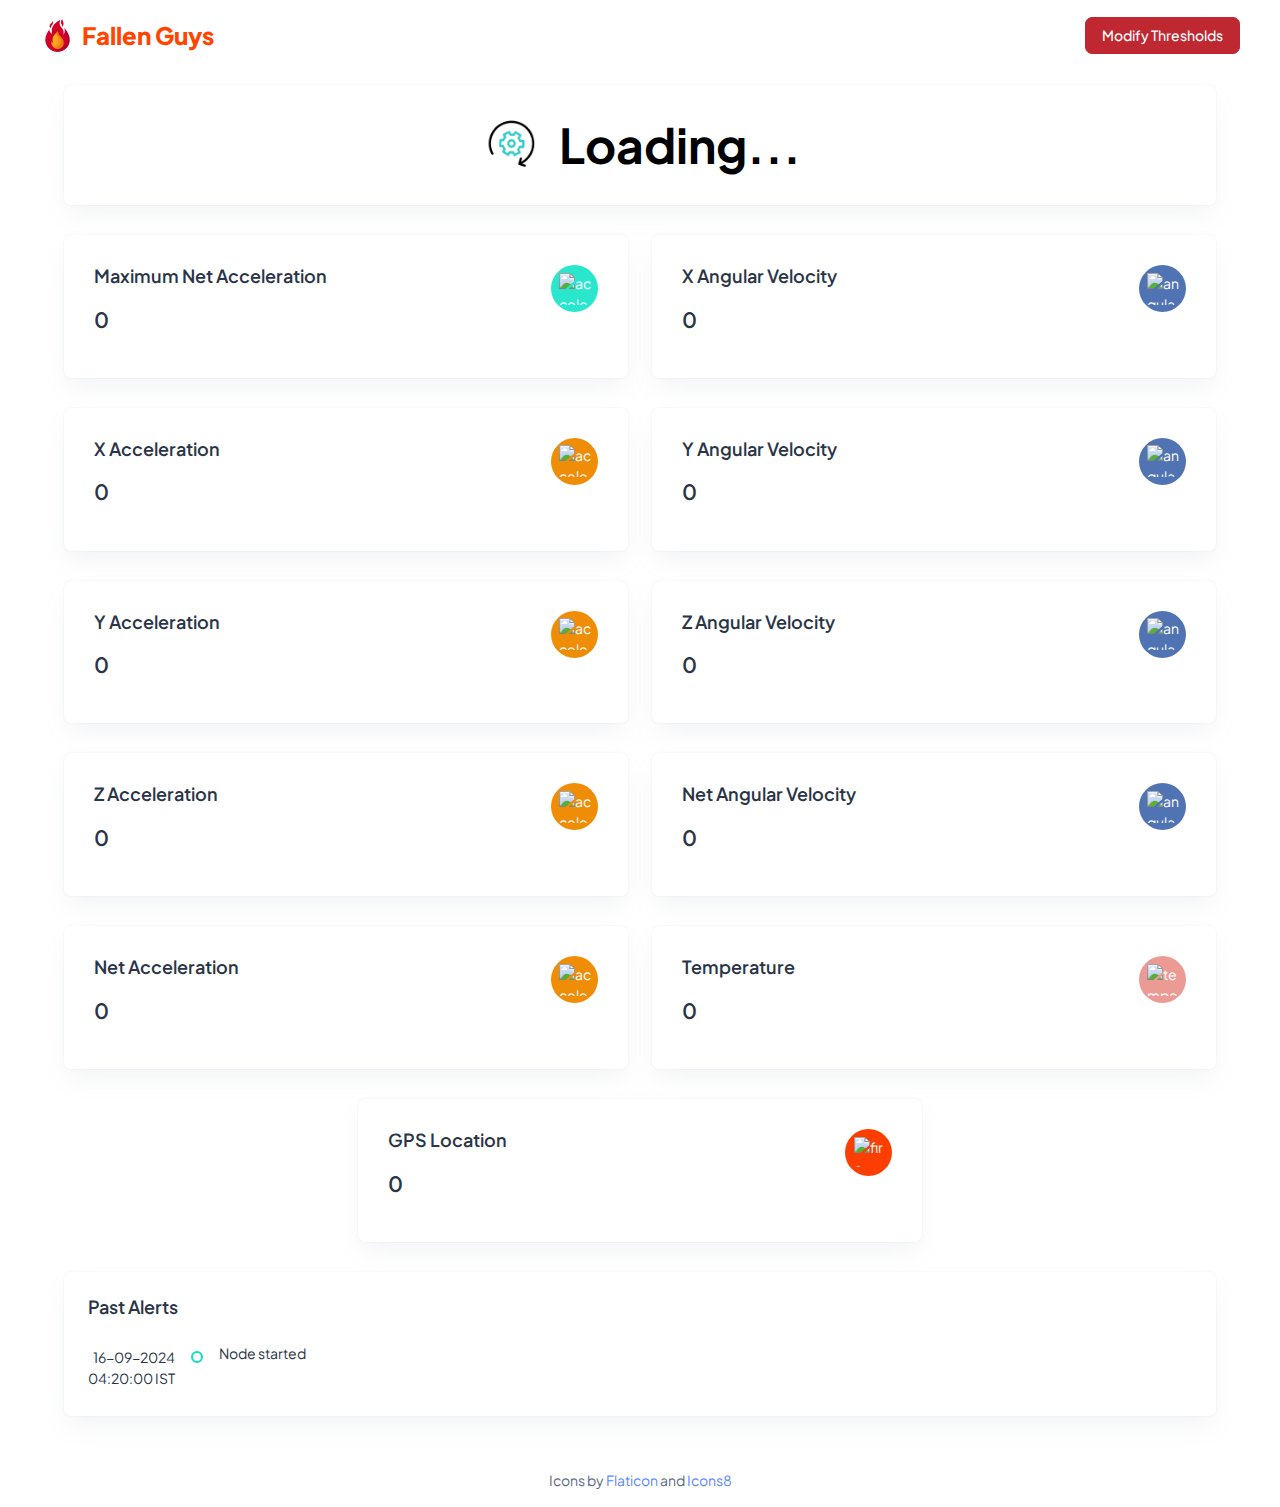
==== src/html/index.html @ bf4a4a9d "Week 2 Final" ====
<!DOCTYPE html>
<html lang="en">

<head>
  <meta charset="utf-8" />
  <meta name="viewport" content="width=device-width, initial-scale=1" />
  <title>Fallen Guys </title>
  <link rel="shortcut icon" type="image/png" href="../assets/images/logos/favicon.png" />
  <link rel="stylesheet" href="../assets/css/styles.min.css" />
  <link rel="stylesheet" href="../assets/css/our.css" />
</head>

<body>
  <div class="page-wrapper mini-sidebar" id="main-wrapper" data-layout="vertical" data-navbarbg="skin6"
    data-sidebartype="full mini-sidebar" data-sidebar-position="fixed" data-header-position="fixed">
    <!--  Main Content -->
    <div class="body-wrapper" style="margin-left: 0">
      <!--  Header -->
      <header class="app-header" , style="width: 100%">
        <div class="navie" , style="width: 100%; padding: 0">
          <nav class="navbar navbar-expand-lg navbar-light">
            <div class="navbar-collapse justify-content-end px-0" id="navbarNav">
              <ul class="navbar-nav flex-row ms-auto align-items-center justify-content-end">
                <img src="../assets/images/logos/favicon.png" alt="" width="35" height="35" class="rounded-circle" />
                <p class="logoName">Fallen Guys </p>
              </ul>
            </div>
          </nav>

          <nav class="navbar navbar-expand-lg navbar-light">
            <div class="navbar-collapse justify-content-end px-0" id="navbarNav">
              <ul class="navbar-nav flex-row ms-auto align-items-center justify-content-end">
                <a href="modify.html" class="btn btn-primary" style="
                      background-color: rgb(192, 40, 49);
                      border-color: rgb(192, 40, 49);
                    ">
                  Modify Thresholds
                </a>
              </ul>
            </div>
          </nav>
        </div>
      </header>

      <div class="container-fluid">
        <!--  Row 1 : Current Status -->
        <div class="row">
          <div class="col-lg-12 d-flex align-items-stretch">
            <div class="card w-100">
              <div class="card-body p-4" style="
                    display: flex;
                    justify-content: center;
                    align-items: right;
                  " id="fallAlert">
                <img src="../assets/images/loading.gif" alt="loading" id="alertLogo" width="69px" height="69px" />
                <p id="alertText">Loading...</p>
              </div>
            </div>
          </div>
        </div>

        <!-- Row 2 : Sensor Readings -->
        <div class="row">
          <div class="col-lg-6">
            <div class="row">
              <!-- Acceleration -->
              <div class="col-lg-12">
                <div class="card">
                  <div class="card-body">
                    <div class="row alig n-items-start">
                      <div class="col-8">
                        <h5 class="card-title mb-9 fw-semibold">
                          Maximum Net Acceleration
                        </h5>
                        <h4 class="fw-semibold mb-3" id="maxnetacc">
                          0
                        </h4>
                      </div>
                      <div class="col-4">
                        <div class="d-flex justify-content-end">
                          <div class="text-white rounded-circle p-6 d-flex align-items-center justify-content-center"
                            style="
                                width: 47px;
                                height: 47px;
                                border-radius: 50%;
                                background-color: #29e7cd;
                              ">
                            <img width="32" height="32"
                              src="https://img.icons8.com/external-outline-black-m-oki-orlando/32/external-acceleration-physics-basic-outline-outline-black-m-oki-orlando.png"
                              alt="acceleration icon" />
                          </div>
                        </div>
                      </div>
                    </div>
                  </div>
                  <div id="maxnetaccPlot"></div>
                </div>
              </div>
              <div class="col-lg-12">
                <div class="card">
                  <div class="card-body">
                    <div class="row alig n-items-start">
                      <div class="col-8">
                        <h5 class="card-title mb-9 fw-semibold">
                          X Acceleration
                        </h5>
                        <h4 class="fw-semibold mb-3" id="Xacc">
                          0
                        </h4>
                      </div>
                      <div class="col-4">
                        <div class="d-flex justify-content-end">
                          <div class="text-white rounded-circle p-6 d-flex align-items-center justify-content-center"
                            style="
                                width: 47px;
                                height: 47px;
                                border-radius: 50%;
                                background-color: #ef8d06;
                              ">
                            <img width="32" height="32"
                              src="https://img.icons8.com/external-outline-black-m-oki-orlando/32/external-acceleration-physics-basic-outline-outline-black-m-oki-orlando.png"
                              alt="acceleration icon" />
                          </div>
                        </div>
                      </div>
                    </div>
                  </div>
                  <div id="XaccPlot"></div>
                </div>
              </div>
              <div class="col-lg-12">
                <div class="card">
                  <div class="card-body">
                    <div class="row alig n-items-start">
                      <div class="col-8">
                        <h5 class="card-title mb-9 fw-semibold">
                          Y Acceleration
                        </h5>
                        <h4 class="fw-semibold mb-3" id="Yacc">
                          0
                        </h4>
                      </div>
                      <div class="col-4">
                        <div class="d-flex justify-content-end">
                          <div class="text-white rounded-circle p-6 d-flex align-items-center justify-content-center"
                            style="
                                width: 47px;
                                height: 47px;
                                border-radius: 50%;
                                background-color: #ef8d06;
                              ">
                            <img width="32" height="32"
                              src="https://img.icons8.com/external-outline-black-m-oki-orlando/32/external-acceleration-physics-basic-outline-outline-black-m-oki-orlando.png"
                              alt="acceleration icon" />
                          </div>
                        </div>
                      </div>
                    </div>
                  </div>
                  <div id="YaccPlot"></div>
                </div>
              </div>
              <div class="col-lg-12">
                <div class="card">
                  <div class="card-body">
                    <div class="row alig n-items-start">
                      <div class="col-8">
                        <h5 class="card-title mb-9 fw-semibold">
                          Z Acceleration
                        </h5>
                        <h4 class="fw-semibold mb-3" id="Zacc">
                          0
                        </h4>
                      </div>
                      <div class="col-4">
                        <div class="d-flex justify-content-end">
                          <div class="text-white rounded-circle p-6 d-flex align-items-center justify-content-center"
                            style="
                                width: 47px;
                                height: 47px;
                                border-radius: 50%;
                                background-color: #ef8d06;
                              ">
                            <img width="32" height="32"
                              src="https://img.icons8.com/external-outline-black-m-oki-orlando/32/external-acceleration-physics-basic-outline-outline-black-m-oki-orlando.png"
                              alt="acceleration icon" />
                          </div>
                        </div>
                      </div>
                    </div>
                  </div>
                  <div id="ZaccPlot"></div>
                </div>
              </div>
              <div class="col-lg-12">
                <div class="card">
                  <div class="card-body">
                    <div class="row alig n-items-start">
                      <div class="col-8">
                        <h5 class="card-title mb-9 fw-semibold">
                          Net Acceleration
                        </h5>
                        <h4 class="fw-semibold mb-3" id="Nacc">
                          0
                        </h4>
                      </div>
                      <div class="col-4">
                        <div class="d-flex justify-content-end">
                          <div class="text-white rounded-circle p-6 d-flex align-items-center justify-content-center"
                            style="
                                width: 47px;
                                height: 47px;
                                border-radius: 50%;
                                background-color: #ef8d06;
                              ">
                            <img width="32" height="32"
                              src="https://img.icons8.com/external-outline-black-m-oki-orlando/32/external-acceleration-physics-basic-outline-outline-black-m-oki-orlando.png"
                              alt="acceleration icon" />
                          </div>
                        </div>
                      </div>
                    </div>
                  </div>
                  <div id="NaccPlot"></div>
                </div>
              </div>
            </div>
          </div>

          <div class="col-lg-6">
            <div class="row">
              <!-- Gyroscope -->
              <div class="col-lg-12">
                <div class="card">
                  <div class="card-body">
                    <div class="row alig n-items-start">
                      <div class="col-8">
                        <h5 class="card-title mb-9 fw-semibold">
                          X Angular Velocity
                        </h5>
                        <h4 class="fw-semibold mb-3" id="XangVel">
                          0
                        </h4>
                      </div>
                      <div class="col-4">
                        <div class="d-flex justify-content-end">
                          <div class="text-white rounded-circle p-6 d-flex align-items-center justify-content-center"
                            style="
                                width: 47px;
                                height: 47px;
                                border-radius: 50%;
                                background-color: #5073b3;
                              ">
                            <img width="32" height="32" src="https://img.icons8.com/ios-filled/50/FFFFFF/gyroscope.png"
                              alt="angular velocity logo" />
                          </div>
                        </div>
                      </div>
                    </div>
                  </div>
                  <div id="XangVelPlot"></div>
                </div>
              </div>
              <div class="col-lg-12">
                <div class="card">
                  <div class="card-body">
                    <div class="row alig n-items-start">
                      <div class="col-8">
                        <h5 class="card-title mb-9 fw-semibold">
                          Y Angular Velocity
                        </h5>
                        <h4 class="fw-semibold mb-3" id="YangVel">
                          0
                        </h4>
                      </div>
                      <div class="col-4">
                        <div class="d-flex justify-content-end">
                          <div class="text-white rounded-circle p-6 d-flex align-items-center justify-content-center"
                            style="
                                width: 47px;
                                height: 47px;
                                border-radius: 50%;
                                background-color: #5073b3;
                              ">
                            <img width="32" height="32" src="https://img.icons8.com/ios-filled/50/FFFFFF/gyroscope.png"
                              alt="angular velocity logo" />
                          </div>
                        </div>
                      </div>
                    </div>
                  </div>
                  <div id="YangVelPlot"></div>
                </div>
              </div>
              <div class="col-lg-12">
                <div class="card">
                  <div class="card-body">
                    <div class="row alig n-items-start">
                      <div class="col-8">
                        <h5 class="card-title mb-9 fw-semibold">
                          Z Angular Velocity
                        </h5>
                        <h4 class="fw-semibold mb-3" id="ZangVel">
                          0
                        </h4>
                      </div>
                      <div class="col-4">
                        <div class="d-flex justify-content-end">
                          <div class="text-white rounded-circle p-6 d-flex align-items-center justify-content-center"
                            style="
                                width: 47px;
                                height: 47px;
                                border-radius: 50%;
                                background-color: #5073b3;
                              ">
                            <img width="32" height="32" src="https://img.icons8.com/ios-filled/50/FFFFFF/gyroscope.png"
                              alt="angular velocity logo" />
                          </div>
                        </div>
                      </div>
                    </div>
                  </div>
                  <div id="ZangVelPlot"></div>
                </div>
              </div>
              <div class="col-lg-12">
                <div class="card">
                  <div class="card-body">
                    <div class="row alig n-items-start">
                      <div class="col-8">
                        <h5 class="card-title mb-9 fw-semibold">
                          Net Angular Velocity
                        </h5>
                        <h4 class="fw-semibold mb-3" id="NangVel">
                          0
                        </h4>
                      </div>
                      <div class="col-4">
                        <div class="d-flex justify-content-end">
                          <div class="text-white rounded-circle p-6 d-flex align-items-center justify-content-center"
                            style="
                                width: 47px;
                                height: 47px;
                                border-radius: 50%;
                                background-color: #5073b3;
                              ">
                            <img width="32" height="32" src="https://img.icons8.com/ios-filled/50/FFFFFF/gyroscope.png"
                              alt="angular velocity logo" />
                          </div>
                        </div>
                      </div>
                    </div>
                  </div>
                  <div id="NangVelPlot"></div>
                </div>
              </div>
              <!-- Temperature -->
              <div class="col-lg-12">
                <div class="card">
                  <div class="card-body">
                    <div class="row alig n-items-start">
                      <div class="col-8">
                        <h5 class="card-title mb-9 fw-semibold">
                          Temperature
                        </h5>
                        <h4 class="fw-semibold mb-3" id="temp">
                          0
                        </h4>
                      </div>
                      <div class="col-4">
                        <div class="d-flex justify-content-end">
                          <div class="text-white rounded-circle p-6 d-flex align-items-center justify-content-center"
                            style="
                                width: 47px;
                                height: 47px;
                                border-radius: 50%;
                                background-color: #eb9b94;
                              ">
                            <img width="32" height="32"
                              src="https://img.icons8.com/pastel-glyph/64/FFFFFF/thermometer--v5.png"
                              alt="temperature icon" />
                          </div>
                        </div>
                      </div>
                    </div>
                  </div>
                  <div id="tempPlot"></div>
                </div>
              </div>
            </div>
          </div>

          <div class="col-lg-3"></div>
          <div class="col-lg-6">
            <div class="row">
              <!-- GPS -->
              <div class="col-lg-12">
                <div class="card">
                  <div class="card-body">
                    <div class="row alig n-items-start">
                      <div class="col-8">
                        <h5 class="card-title mb-9 fw-semibold"> GPS Location </h5>
                        <h4 class="fw-semibold mb-3" id="gps">
                          0
                        </h4>
                      </div>
                      <div class="col-4">
                        <div class="d-flex justify-content-end">
                          <div class="text-white rounded-circle p-6 d-flex align-items-center justify-content-center"
                            style="
                                width: 47px;
                                height: 47px;
                                border-radius: 50%;
                                background-color: #fc3e00;
                              ">
                            <img width="30" height="30" src="https://img.icons8.com/ios-filled/50/FFFFFF/marker.png"
                              alt="fire-element--v1" />
                          </div>
                        </div>
                      </div>
                    </div>
                  </div>
                  <div id="gps"></div>
                </div>
              </div>
            </div>
          </div>
        </div>

        <!-- Row 3 : Past Alerts -->
        <div class="row">
          <div class="col-lg-12 d-flex align-items-stretch">
            <div class="card w-100">
              <div class="card-body p-4">
                <div class="mb-4">
                  <h5 class="card-title fw-semibold">Past Alerts</h5>
                </div>
                <ul class="timeline-widget mb-0 position-relative mb-n5" id="alertList">
                  <li class="timeline-item d-flex position-relative overflow-hidden" id="lastAlert">
                    <div class="timeline-time text-dark flex-shrink-0 text-end" id="startup">
                      <div>16-09-2024</div>
                      <div style="padding-bottom: 5vh">04:20:00 IST</div>
                    </div>
                    <div class="timeline-badge-wrap d-flex flex-column align-items-center">
                      <span class="timeline-badge border-2 border border-success flex-shrink-0 my-8"></span>
                    </div>
                    <div class="timeline-desc fs-3 text-dark mt-n1">
                      Node started
                    </div>
                  </li>
                </ul>
              </div>
            </div>
          </div>
        </div>
      </div>
    </div>
  </div>
  <!-- a centered footer text citing sources for images -->
  <footer class="footer">
    <div class="container">
      <div class="text-center">
        <p>
          Icons by
          <a href="https://www.flaticon.com/" title="Flaticon" target="_blank">Flaticon</a>
          and
          <a href="https://icons8.com/" title="Icons8" target="_blank">Icons8</a>
        </p>
      </div>
    </div>
  </footer>
  <script src="../assets/libs/jquery/dist/jquery.min.js"></script>
  <script src="../assets/libs/bootstrap/dist/js/bootstrap.bundle.min.js"></script>
  <script src="../assets/js/app.min.js"></script>
  <script src="../assets/libs/apexcharts/dist/apexcharts.min.js"></script>
  <script src="../assets/libs/simplebar/dist/simplebar.js"></script>
  <script src="../assets/js/dashboard.js"></script>
</body>

</html>
---- src/assets/css/our.css ----
.navie {
    display: flex;
    justify-content: space-between;
    align-items: center;


    --bs-gutter-x: 24px;
    --bs-gutter-y: 0;
    width: 100%;
    padding-right: calc(var(--bs-gutter-x) * 0.5);
    padding-left: calc(var(--bs-gutter-x) * 0.5);
    margin-right: auto;
    margin-left: auto;


    max-width: 1200px;
    margin: 0 auto;
    padding: 0 30px;
}

.logoName {
    height: 100%;
    width: 150px;
    margin: 0;
    margin-left: 7px;

    font-size: 1.5rem;
    font-weight: 900;
    color: orangered;
}

#alertText {
    color: black;
    
    margin: 0;
    margin-left: 11px;

    font-size: calc(min(3rem, 11vw));
    font-weight: 690;
}
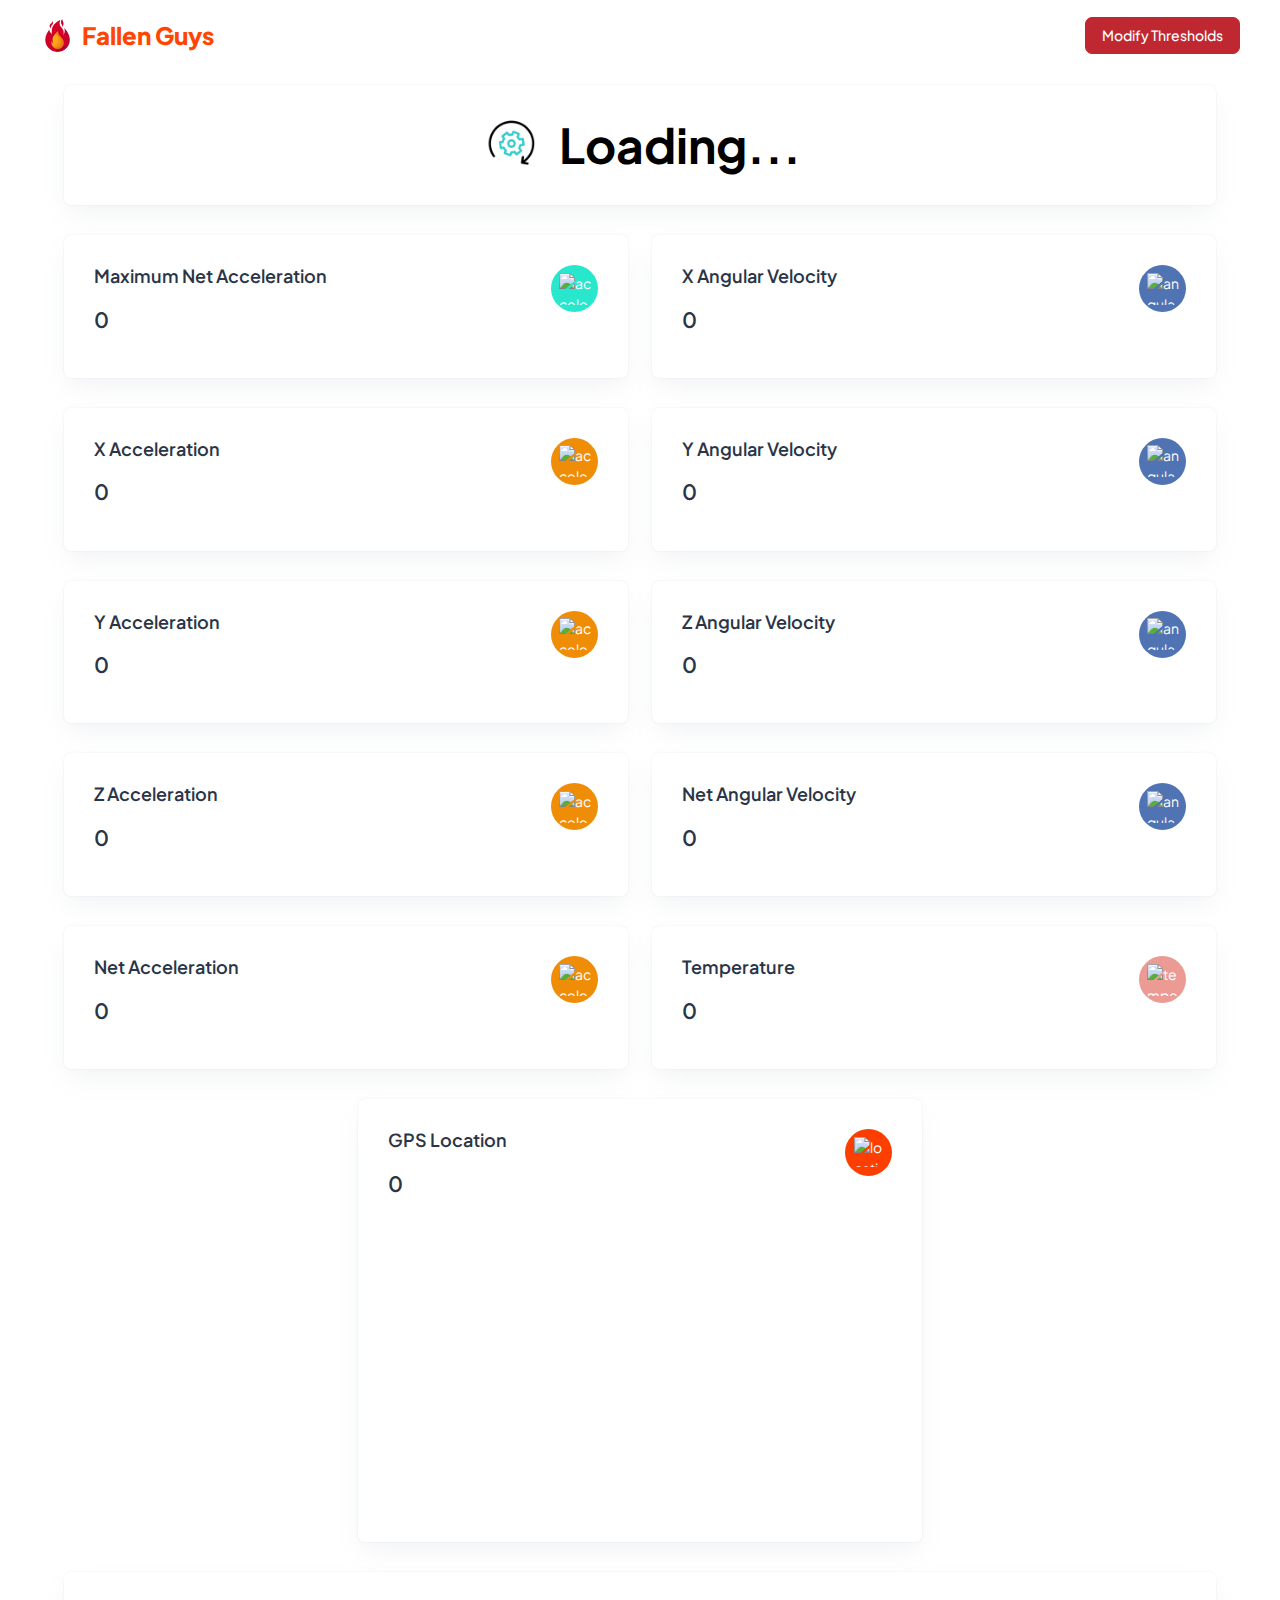
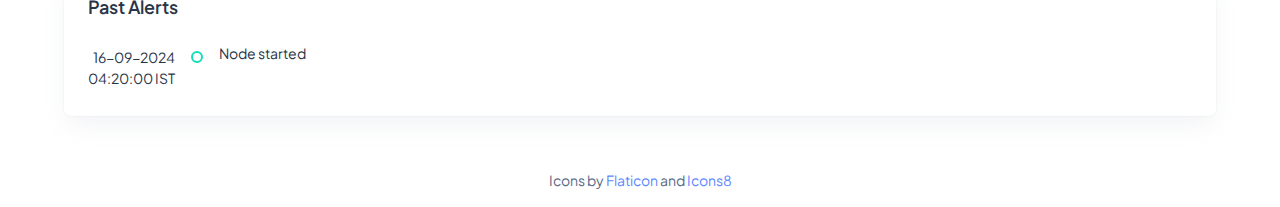
==== commit 4d5a6b3f: "Implement GPS Map" ====
--- a/src/html/index.html
+++ b/src/html/index.html
@@ -8,6 +8,14 @@
   <link rel="shortcut icon" type="image/png" href="../assets/images/logos/favicon.png" />
   <link rel="stylesheet" href="../assets/css/styles.min.css" />
   <link rel="stylesheet" href="../assets/css/our.css" />
+  <link rel="stylesheet" href="https://unpkg.com/leaflet@1.7.1/dist/leaflet.css" />
+  <script src="https://unpkg.com/leaflet@1.7.1/dist/leaflet.js"></script>
+  <style>
+    #map {
+      height: 300px;
+      width: 100%;
+    }
+  </style>
 </head>
 
 <body>
@@ -397,30 +405,23 @@
               <div class="col-lg-12">
                 <div class="card">
                   <div class="card-body">
-                    <div class="row alig n-items-start">
-                      <div class="col-8">
-                        <h5 class="card-title mb-9 fw-semibold"> GPS Location </h5>
-                        <h4 class="fw-semibold mb-3" id="gps">
-                          0
-                        </h4>
-                      </div>
-                      <div class="col-4">
-                        <div class="d-flex justify-content-end">
-                          <div class="text-white rounded-circle p-6 d-flex align-items-center justify-content-center"
-                            style="
-                                width: 47px;
-                                height: 47px;
-                                border-radius: 50%;
-                                background-color: #fc3e00;
-                              ">
+                    <div class="row align-items-start">
+                      <div class="col-8">
+                        <h5 class="card-title mb-9 fw-semibold">GPS Location</h5>
+                        <h4 class="fw-semibold mb-3" id="gps">0</h4>
+                      </div>
+                      <div class="col-4">
+                        <div class="d-flex justify-content-end">
+                          <div class="text-white rounded-circle p-6 d-flex align-items-center justify-content-center"
+                            style="width: 47px; height: 47px; border-radius: 50%; background-color: #fc3e00;">
                             <img width="30" height="30" src="https://img.icons8.com/ios-filled/50/FFFFFF/marker.png"
-                              alt="fire-element--v1" />
-                          </div>
-                        </div>
-                      </div>
-                    </div>
-                  </div>
-                  <div id="gps"></div>
+                              alt="location-marker" />
+                          </div>
+                        </div>
+                      </div>
+                    </div>
+                  </div>
+                  <div id="map"></div>
                 </div>
               </div>
             </div>
@@ -469,10 +470,10 @@
       </div>
     </div>
   </footer>
-  <script src="../assets/libs/jquery/dist/jquery.min.js"></script>
-  <script src="../assets/libs/bootstrap/dist/js/bootstrap.bundle.min.js"></script>
+  <script src="../assets/libs/jquery/dist/jquery.min.js"></script> <!-- jQuery -->
+  <script src="../assets/libs/bootstrap/dist/js/bootstrap.bundle.min.js"></script> <!-- Bootstrap -->
   <script src="../assets/js/app.min.js"></script>
-  <script src="../assets/libs/apexcharts/dist/apexcharts.min.js"></script>
+  <script src="../assets/libs/apexcharts/dist/apexcharts.min.js"></script> <!-- Apex Charts -->
   <script src="../assets/libs/simplebar/dist/simplebar.js"></script>
   <script src="../assets/js/dashboard.js"></script>
 </body>
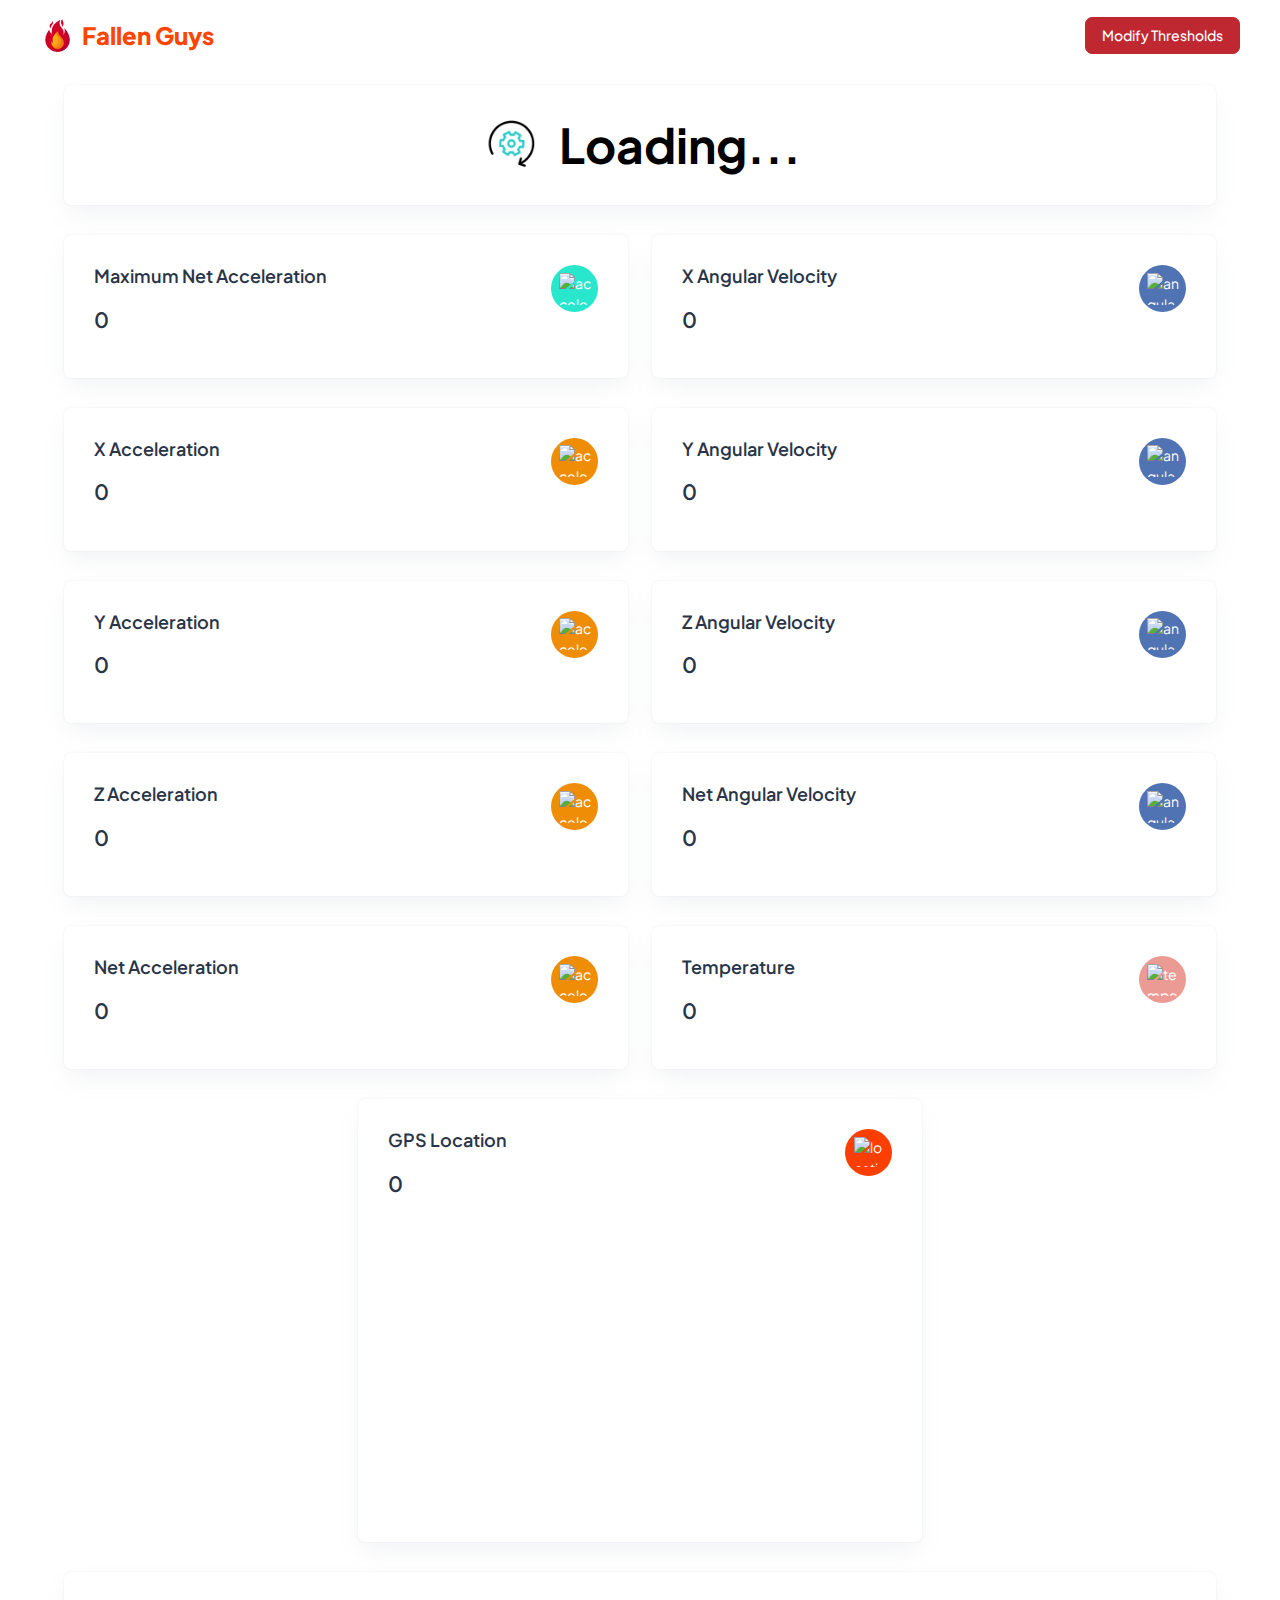
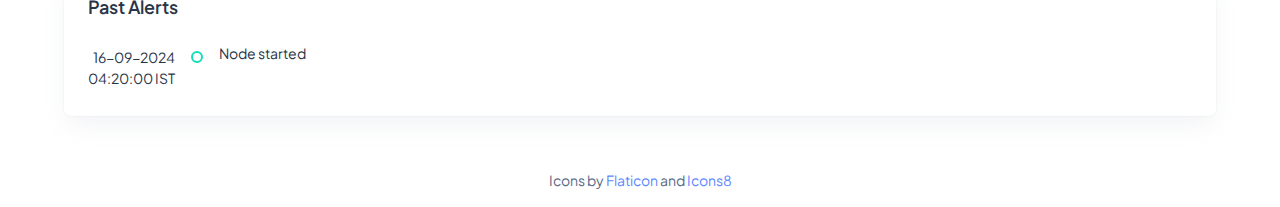
==== commit 4bb17fb3: "Custom Threshold UI" ====
--- a/src/html/index.html
+++ b/src/html/index.html
@@ -4,7 +4,7 @@
 <head>
   <meta charset="utf-8" />
   <meta name="viewport" content="width=device-width, initial-scale=1" />
-  <title>Fallen Guys </title>
+  <title>Fallen Guys</title>
   <link rel="shortcut icon" type="image/png" href="../assets/images/logos/favicon.png" />
   <link rel="stylesheet" href="../assets/css/styles.min.css" />
   <link rel="stylesheet" href="../assets/css/our.css" />
--- a/src/assets/css/our.css
+++ b/src/assets/css/our.css
@@ -37,4 +37,8 @@
 
     font-size: calc(min(3rem, 11vw));
     font-weight: 690;
+}
+
+.params {
+    padding-bottom: 17px;
 }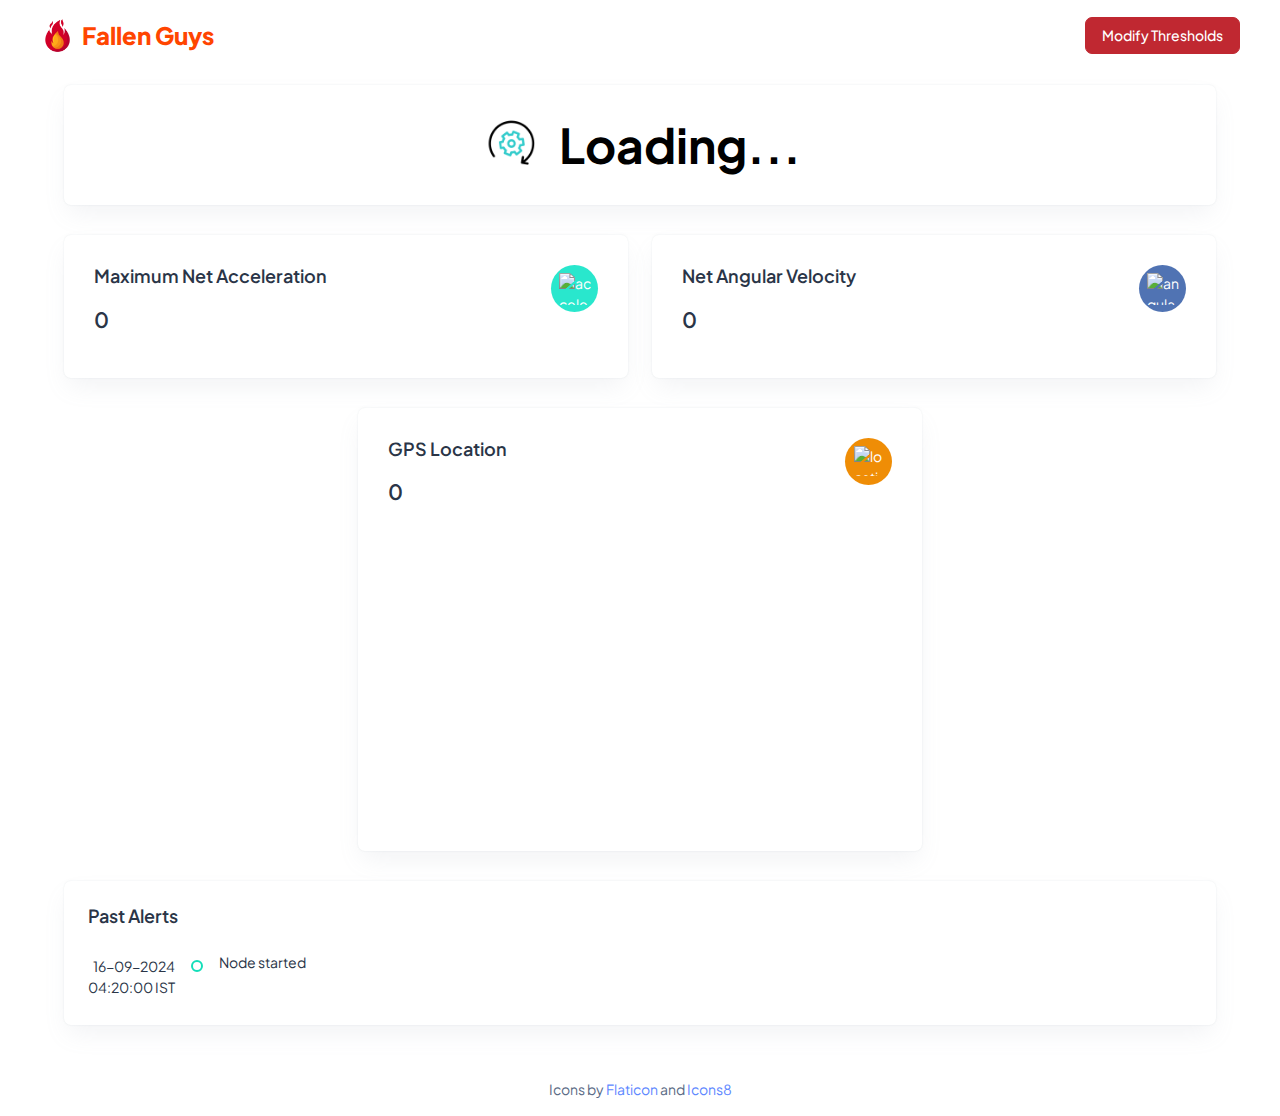
==== commit 761a9e99: "Clear Dashboard Layout" ====
--- a/src/html/index.html
+++ b/src/html/index.html
@@ -104,134 +104,6 @@
                   <div id="maxnetaccPlot"></div>
                 </div>
               </div>
-              <div class="col-lg-12">
-                <div class="card">
-                  <div class="card-body">
-                    <div class="row alig n-items-start">
-                      <div class="col-8">
-                        <h5 class="card-title mb-9 fw-semibold">
-                          X Acceleration
-                        </h5>
-                        <h4 class="fw-semibold mb-3" id="Xacc">
-                          0
-                        </h4>
-                      </div>
-                      <div class="col-4">
-                        <div class="d-flex justify-content-end">
-                          <div class="text-white rounded-circle p-6 d-flex align-items-center justify-content-center"
-                            style="
-                                width: 47px;
-                                height: 47px;
-                                border-radius: 50%;
-                                background-color: #ef8d06;
-                              ">
-                            <img width="32" height="32"
-                              src="https://img.icons8.com/external-outline-black-m-oki-orlando/32/external-acceleration-physics-basic-outline-outline-black-m-oki-orlando.png"
-                              alt="acceleration icon" />
-                          </div>
-                        </div>
-                      </div>
-                    </div>
-                  </div>
-                  <div id="XaccPlot"></div>
-                </div>
-              </div>
-              <div class="col-lg-12">
-                <div class="card">
-                  <div class="card-body">
-                    <div class="row alig n-items-start">
-                      <div class="col-8">
-                        <h5 class="card-title mb-9 fw-semibold">
-                          Y Acceleration
-                        </h5>
-                        <h4 class="fw-semibold mb-3" id="Yacc">
-                          0
-                        </h4>
-                      </div>
-                      <div class="col-4">
-                        <div class="d-flex justify-content-end">
-                          <div class="text-white rounded-circle p-6 d-flex align-items-center justify-content-center"
-                            style="
-                                width: 47px;
-                                height: 47px;
-                                border-radius: 50%;
-                                background-color: #ef8d06;
-                              ">
-                            <img width="32" height="32"
-                              src="https://img.icons8.com/external-outline-black-m-oki-orlando/32/external-acceleration-physics-basic-outline-outline-black-m-oki-orlando.png"
-                              alt="acceleration icon" />
-                          </div>
-                        </div>
-                      </div>
-                    </div>
-                  </div>
-                  <div id="YaccPlot"></div>
-                </div>
-              </div>
-              <div class="col-lg-12">
-                <div class="card">
-                  <div class="card-body">
-                    <div class="row alig n-items-start">
-                      <div class="col-8">
-                        <h5 class="card-title mb-9 fw-semibold">
-                          Z Acceleration
-                        </h5>
-                        <h4 class="fw-semibold mb-3" id="Zacc">
-                          0
-                        </h4>
-                      </div>
-                      <div class="col-4">
-                        <div class="d-flex justify-content-end">
-                          <div class="text-white rounded-circle p-6 d-flex align-items-center justify-content-center"
-                            style="
-                                width: 47px;
-                                height: 47px;
-                                border-radius: 50%;
-                                background-color: #ef8d06;
-                              ">
-                            <img width="32" height="32"
-                              src="https://img.icons8.com/external-outline-black-m-oki-orlando/32/external-acceleration-physics-basic-outline-outline-black-m-oki-orlando.png"
-                              alt="acceleration icon" />
-                          </div>
-                        </div>
-                      </div>
-                    </div>
-                  </div>
-                  <div id="ZaccPlot"></div>
-                </div>
-              </div>
-              <div class="col-lg-12">
-                <div class="card">
-                  <div class="card-body">
-                    <div class="row alig n-items-start">
-                      <div class="col-8">
-                        <h5 class="card-title mb-9 fw-semibold">
-                          Net Acceleration
-                        </h5>
-                        <h4 class="fw-semibold mb-3" id="Nacc">
-                          0
-                        </h4>
-                      </div>
-                      <div class="col-4">
-                        <div class="d-flex justify-content-end">
-                          <div class="text-white rounded-circle p-6 d-flex align-items-center justify-content-center"
-                            style="
-                                width: 47px;
-                                height: 47px;
-                                border-radius: 50%;
-                                background-color: #ef8d06;
-                              ">
-                            <img width="32" height="32"
-                              src="https://img.icons8.com/external-outline-black-m-oki-orlando/32/external-acceleration-physics-basic-outline-outline-black-m-oki-orlando.png"
-                              alt="acceleration icon" />
-                          </div>
-                        </div>
-                      </div>
-                    </div>
-                  </div>
-                  <div id="NaccPlot"></div>
-                </div>
-              </div>
             </div>
           </div>
 
@@ -244,9 +116,9 @@
                     <div class="row alig n-items-start">
                       <div class="col-8">
                         <h5 class="card-title mb-9 fw-semibold">
-                          X Angular Velocity
+                          Net Angular Velocity
                         </h5>
-                        <h4 class="fw-semibold mb-3" id="XangVel">
+                        <h4 class="fw-semibold mb-3" id="NangVel">
                           0
                         </h4>
                       </div>
@@ -266,133 +138,7 @@
                       </div>
                     </div>
                   </div>
-                  <div id="XangVelPlot"></div>
-                </div>
-              </div>
-              <div class="col-lg-12">
-                <div class="card">
-                  <div class="card-body">
-                    <div class="row alig n-items-start">
-                      <div class="col-8">
-                        <h5 class="card-title mb-9 fw-semibold">
-                          Y Angular Velocity
-                        </h5>
-                        <h4 class="fw-semibold mb-3" id="YangVel">
-                          0
-                        </h4>
-                      </div>
-                      <div class="col-4">
-                        <div class="d-flex justify-content-end">
-                          <div class="text-white rounded-circle p-6 d-flex align-items-center justify-content-center"
-                            style="
-                                width: 47px;
-                                height: 47px;
-                                border-radius: 50%;
-                                background-color: #5073b3;
-                              ">
-                            <img width="32" height="32" src="https://img.icons8.com/ios-filled/50/FFFFFF/gyroscope.png"
-                              alt="angular velocity logo" />
-                          </div>
-                        </div>
-                      </div>
-                    </div>
-                  </div>
-                  <div id="YangVelPlot"></div>
-                </div>
-              </div>
-              <div class="col-lg-12">
-                <div class="card">
-                  <div class="card-body">
-                    <div class="row alig n-items-start">
-                      <div class="col-8">
-                        <h5 class="card-title mb-9 fw-semibold">
-                          Z Angular Velocity
-                        </h5>
-                        <h4 class="fw-semibold mb-3" id="ZangVel">
-                          0
-                        </h4>
-                      </div>
-                      <div class="col-4">
-                        <div class="d-flex justify-content-end">
-                          <div class="text-white rounded-circle p-6 d-flex align-items-center justify-content-center"
-                            style="
-                                width: 47px;
-                                height: 47px;
-                                border-radius: 50%;
-                                background-color: #5073b3;
-                              ">
-                            <img width="32" height="32" src="https://img.icons8.com/ios-filled/50/FFFFFF/gyroscope.png"
-                              alt="angular velocity logo" />
-                          </div>
-                        </div>
-                      </div>
-                    </div>
-                  </div>
-                  <div id="ZangVelPlot"></div>
-                </div>
-              </div>
-              <div class="col-lg-12">
-                <div class="card">
-                  <div class="card-body">
-                    <div class="row alig n-items-start">
-                      <div class="col-8">
-                        <h5 class="card-title mb-9 fw-semibold">
-                          Net Angular Velocity
-                        </h5>
-                        <h4 class="fw-semibold mb-3" id="NangVel">
-                          0
-                        </h4>
-                      </div>
-                      <div class="col-4">
-                        <div class="d-flex justify-content-end">
-                          <div class="text-white rounded-circle p-6 d-flex align-items-center justify-content-center"
-                            style="
-                                width: 47px;
-                                height: 47px;
-                                border-radius: 50%;
-                                background-color: #5073b3;
-                              ">
-                            <img width="32" height="32" src="https://img.icons8.com/ios-filled/50/FFFFFF/gyroscope.png"
-                              alt="angular velocity logo" />
-                          </div>
-                        </div>
-                      </div>
-                    </div>
-                  </div>
                   <div id="NangVelPlot"></div>
-                </div>
-              </div>
-              <!-- Temperature -->
-              <div class="col-lg-12">
-                <div class="card">
-                  <div class="card-body">
-                    <div class="row alig n-items-start">
-                      <div class="col-8">
-                        <h5 class="card-title mb-9 fw-semibold">
-                          Temperature
-                        </h5>
-                        <h4 class="fw-semibold mb-3" id="temp">
-                          0
-                        </h4>
-                      </div>
-                      <div class="col-4">
-                        <div class="d-flex justify-content-end">
-                          <div class="text-white rounded-circle p-6 d-flex align-items-center justify-content-center"
-                            style="
-                                width: 47px;
-                                height: 47px;
-                                border-radius: 50%;
-                                background-color: #eb9b94;
-                              ">
-                            <img width="32" height="32"
-                              src="https://img.icons8.com/pastel-glyph/64/FFFFFF/thermometer--v5.png"
-                              alt="temperature icon" />
-                          </div>
-                        </div>
-                      </div>
-                    </div>
-                  </div>
-                  <div id="tempPlot"></div>
                 </div>
               </div>
             </div>
@@ -413,7 +159,7 @@
                       <div class="col-4">
                         <div class="d-flex justify-content-end">
                           <div class="text-white rounded-circle p-6 d-flex align-items-center justify-content-center"
-                            style="width: 47px; height: 47px; border-radius: 50%; background-color: #fc3e00;">
+                            style="width: 47px; height: 47px; border-radius: 50%; background-color: #ef8d06;">
                             <img width="30" height="30" src="https://img.icons8.com/ios-filled/50/FFFFFF/marker.png"
                               alt="location-marker" />
                           </div>
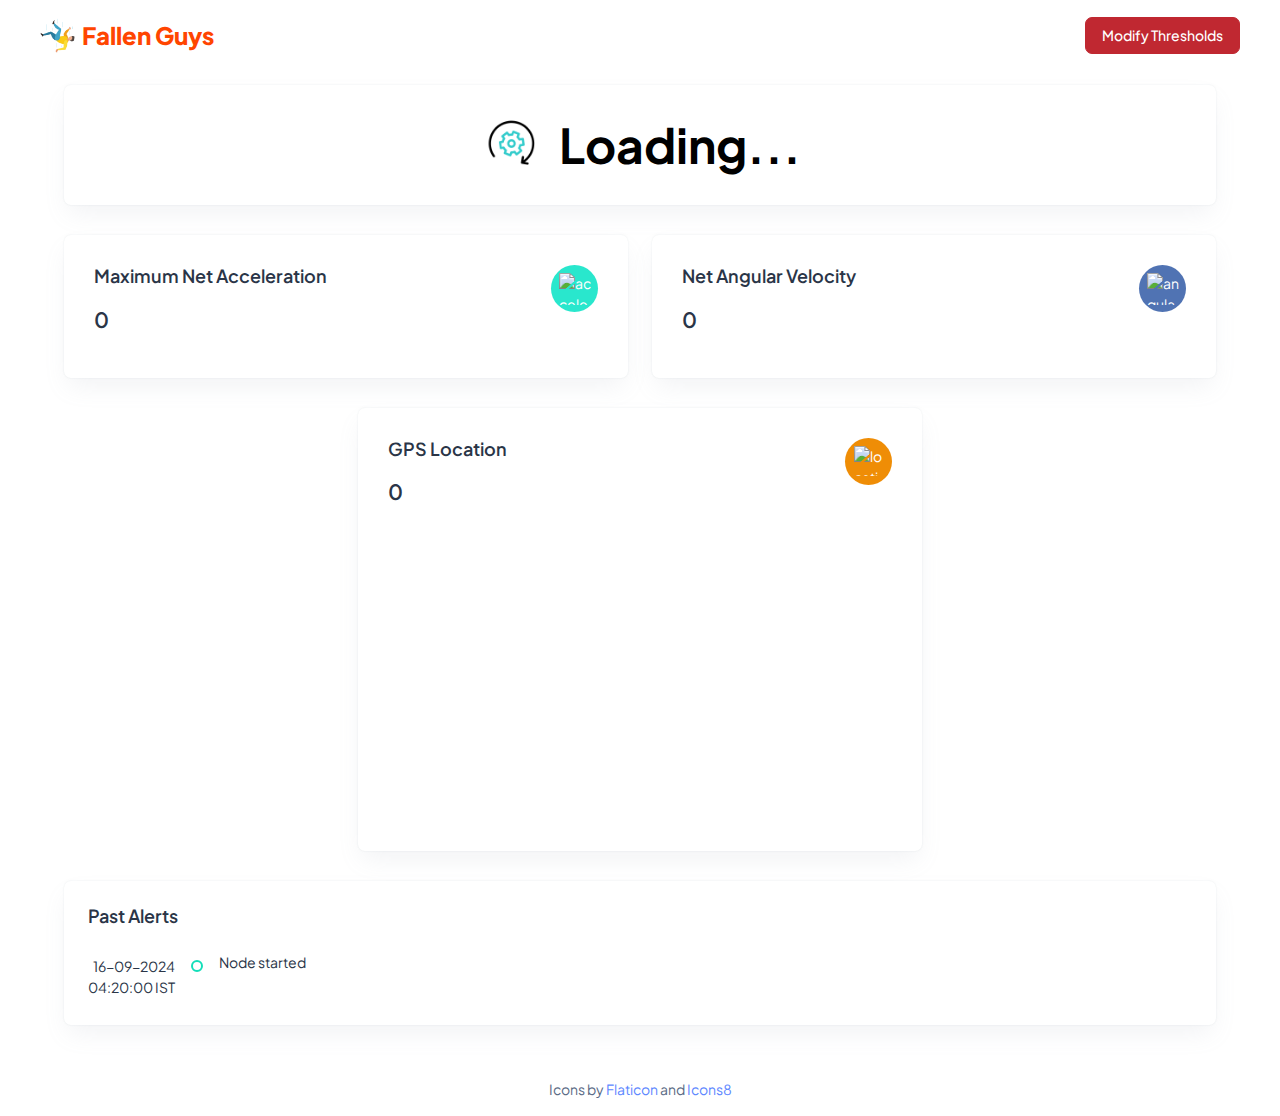
==== commit 55fabf53: "Fix reload thingy" ====
--- a/src/html/index.html
+++ b/src/html/index.html
@@ -218,7 +218,6 @@
   </footer>
   <script src="../assets/libs/jquery/dist/jquery.min.js"></script> <!-- jQuery -->
   <script src="../assets/libs/bootstrap/dist/js/bootstrap.bundle.min.js"></script> <!-- Bootstrap -->
-  <script src="../assets/js/app.min.js"></script>
   <script src="../assets/libs/apexcharts/dist/apexcharts.min.js"></script> <!-- Apex Charts -->
   <script src="../assets/libs/simplebar/dist/simplebar.js"></script>
   <script src="../assets/js/dashboard.js"></script>
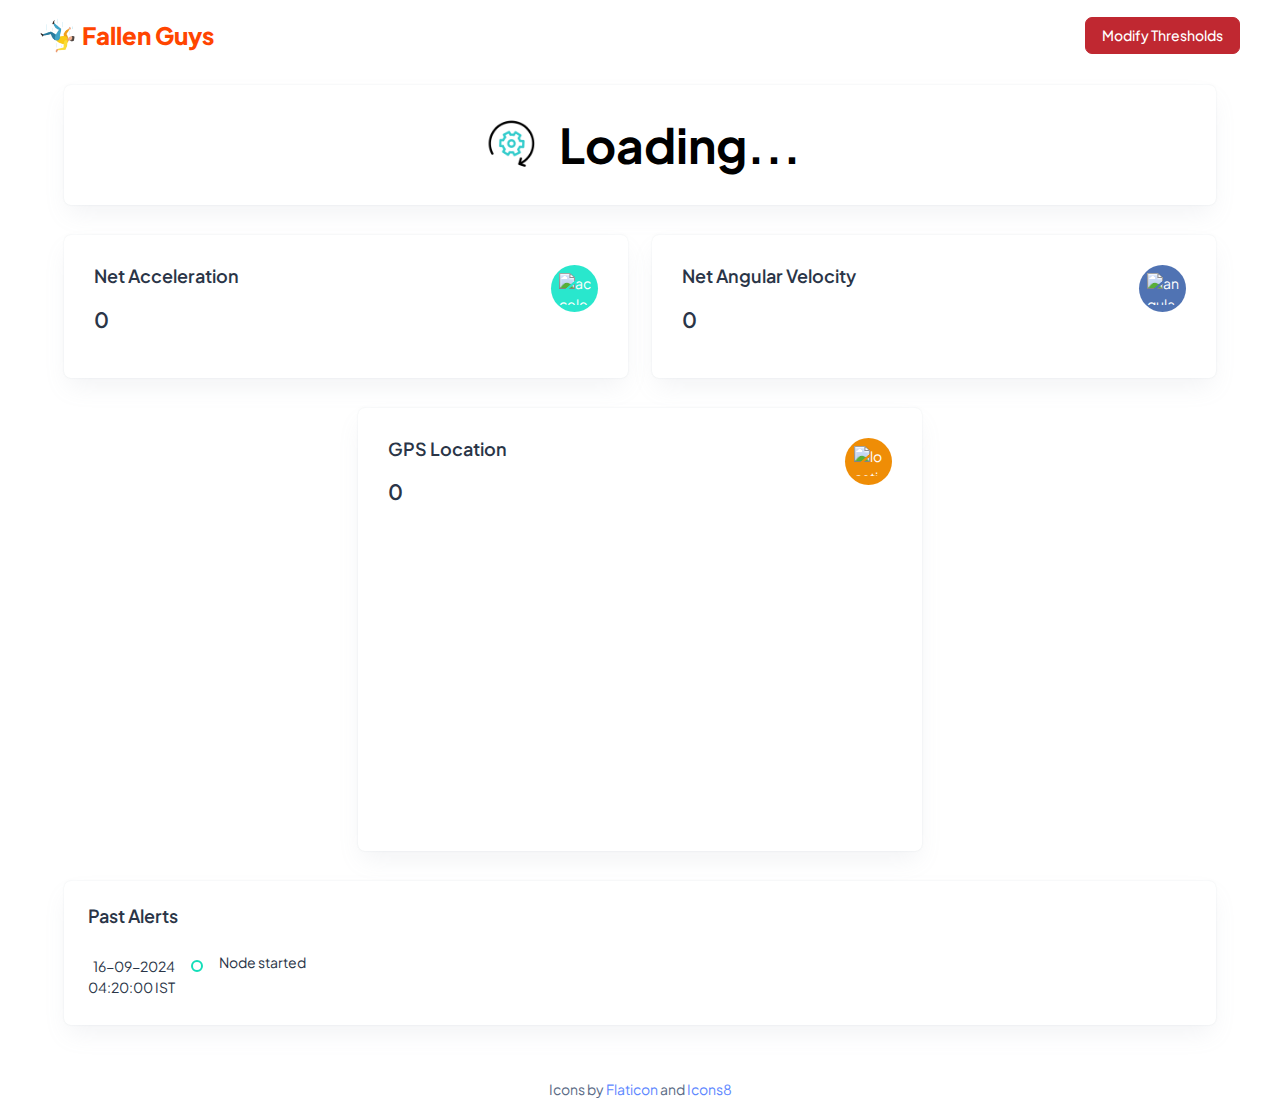
==== commit e98bd108: "Rename acceleration" ====
--- a/src/html/index.html
+++ b/src/html/index.html
@@ -78,7 +78,7 @@
                     <div class="row alig n-items-start">
                       <div class="col-8">
                         <h5 class="card-title mb-9 fw-semibold">
-                          Maximum Net Acceleration
+                          Net Acceleration
                         </h5>
                         <h4 class="fw-semibold mb-3" id="maxnetacc">
                           0
@@ -218,6 +218,7 @@
   </footer>
   <script src="../assets/libs/jquery/dist/jquery.min.js"></script> <!-- jQuery -->
   <script src="../assets/libs/bootstrap/dist/js/bootstrap.bundle.min.js"></script> <!-- Bootstrap -->
+  <script src="../assets/js/app.min.js"></script>
   <script src="../assets/libs/apexcharts/dist/apexcharts.min.js"></script> <!-- Apex Charts -->
   <script src="../assets/libs/simplebar/dist/simplebar.js"></script>
   <script src="../assets/js/dashboard.js"></script>
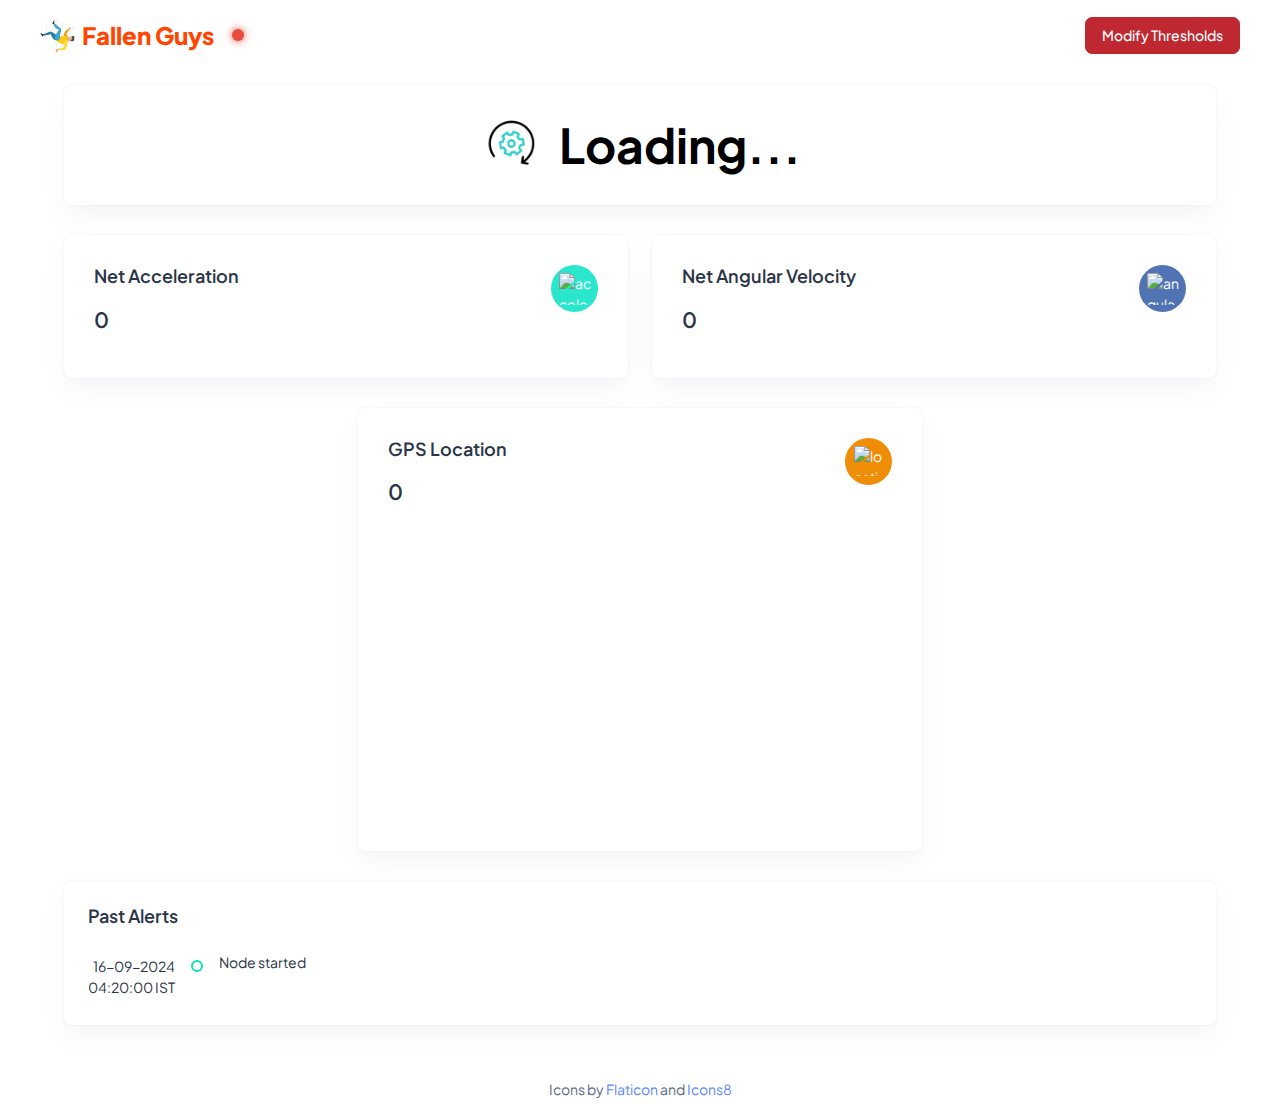
==== commit 600c6ce6: "Add machine learning capability" ====
--- a/src/html/index.html
+++ b/src/html/index.html
@@ -1,227 +1,314 @@
 <!DOCTYPE html>
 <html lang="en">
-
-<head>
-  <meta charset="utf-8" />
-  <meta name="viewport" content="width=device-width, initial-scale=1" />
-  <title>Fallen Guys</title>
-  <link rel="shortcut icon" type="image/png" href="../assets/images/logos/favicon.png" />
-  <link rel="stylesheet" href="../assets/css/styles.min.css" />
-  <link rel="stylesheet" href="../assets/css/our.css" />
-  <link rel="stylesheet" href="https://unpkg.com/leaflet@1.7.1/dist/leaflet.css" />
-  <script src="https://unpkg.com/leaflet@1.7.1/dist/leaflet.js"></script>
-  <style>
-    #map {
-      height: 300px;
-      width: 100%;
-    }
-  </style>
-</head>
-
-<body>
-  <div class="page-wrapper mini-sidebar" id="main-wrapper" data-layout="vertical" data-navbarbg="skin6"
-    data-sidebartype="full mini-sidebar" data-sidebar-position="fixed" data-header-position="fixed">
-    <!--  Main Content -->
-    <div class="body-wrapper" style="margin-left: 0">
-      <!--  Header -->
-      <header class="app-header" , style="width: 100%">
-        <div class="navie" , style="width: 100%; padding: 0">
-          <nav class="navbar navbar-expand-lg navbar-light">
-            <div class="navbar-collapse justify-content-end px-0" id="navbarNav">
-              <ul class="navbar-nav flex-row ms-auto align-items-center justify-content-end">
-                <img src="../assets/images/logos/favicon.png" alt="" width="35" height="35" class="rounded-circle" />
-                <p class="logoName">Fallen Guys </p>
-              </ul>
-            </div>
-          </nav>
-
-          <nav class="navbar navbar-expand-lg navbar-light">
-            <div class="navbar-collapse justify-content-end px-0" id="navbarNav">
-              <ul class="navbar-nav flex-row ms-auto align-items-center justify-content-end">
-                <a href="modify.html" class="btn btn-primary" style="
+  <head>
+    <meta charset="utf-8" />
+    <meta name="viewport" content="width=device-width, initial-scale=1" />
+    <title>Fallen Guys</title>
+    <link
+      rel="shortcut icon"
+      type="image/png"
+      href="../assets/images/logos/favicon.png"
+    />
+    <link rel="stylesheet" href="../assets/css/styles.min.css" />
+    <link rel="stylesheet" href="../assets/css/our.css" />
+    <link
+      rel="stylesheet"
+      href="https://unpkg.com/leaflet@1.7.1/dist/leaflet.css"
+    />
+    <script src="https://unpkg.com/leaflet@1.7.1/dist/leaflet.js"></script>
+    <style>
+      #map {
+        height: 300px;
+        width: 100%;
+      }
+    </style>
+  </head>
+
+  <body>
+    <div
+      class="page-wrapper mini-sidebar"
+      id="main-wrapper"
+      data-layout="vertical"
+      data-navbarbg="skin6"
+      data-sidebartype="full mini-sidebar"
+      data-sidebar-position="fixed"
+      data-header-position="fixed"
+    >
+      <!--  Main Content -->
+      <div class="body-wrapper" style="margin-left: 0">
+        <!--  Header -->
+        <header class="app-header" , style="width: 100%">
+          <div class="navie" , style="width: 100%; padding: 0">
+            <nav class="navbar navbar-expand-lg navbar-light">
+              <div
+                class="navbar-collapse justify-content-end px-0"
+                id="navbarNav"
+              >
+                <ul
+                  class="navbar-nav flex-row ms-auto align-items-center justify-content-end"
+                >
+                  <img
+                    src="../assets/images/logos/favicon.png"
+                    alt=""
+                    width="35"
+                    height="35"
+                    class="rounded-circle"
+                  />
+                  <p class="logoName">Fallen Guys</p>
+                  <div class="ai-status-indicator">
+                    <div class="status-dot disabled" id="aiStatusDot">
+                      <span class="status-label">AI Status: Disabled</span>
+                    </div>
+                  </div>
+                </ul>
+              </div>
+            </nav>
+
+            <nav class="navbar navbar-expand-lg navbar-light">
+              <div
+                class="navbar-collapse justify-content-end px-0"
+                id="navbarNav"
+              >
+                <ul
+                  class="navbar-nav flex-row ms-auto align-items-center justify-content-end"
+                >
+                  <a
+                    href="modify.html"
+                    class="btn btn-primary"
+                    style="
                       background-color: rgb(192, 40, 49);
                       border-color: rgb(192, 40, 49);
-                    ">
-                  Modify Thresholds
-                </a>
-              </ul>
-            </div>
-          </nav>
-        </div>
-      </header>
-
-      <div class="container-fluid">
-        <!--  Row 1 : Current Status -->
-        <div class="row">
-          <div class="col-lg-12 d-flex align-items-stretch">
-            <div class="card w-100">
-              <div class="card-body p-4" style="
+                    "
+                  >
+                    Modify Thresholds
+                  </a>
+                </ul>
+              </div>
+            </nav>
+          </div>
+        </header>
+
+        <div class="container-fluid">
+          <!--  Row 1 : Current Status -->
+          <div class="row">
+            <div class="col-lg-12 d-flex align-items-stretch">
+              <div class="card w-100">
+                <div
+                  class="card-body p-4"
+                  style="
                     display: flex;
                     justify-content: center;
                     align-items: right;
-                  " id="fallAlert">
-                <img src="../assets/images/loading.gif" alt="loading" id="alertLogo" width="69px" height="69px" />
-                <p id="alertText">Loading...</p>
+                  "
+                  id="fallAlert"
+                >
+                  <img
+                    src="../assets/images/loading.gif"
+                    alt="loading"
+                    id="alertLogo"
+                    width="69px"
+                    height="69px"
+                  />
+                  <p id="alertText">Loading...</p>
+                </div>
               </div>
             </div>
           </div>
-        </div>
-
-        <!-- Row 2 : Sensor Readings -->
-        <div class="row">
-          <div class="col-lg-6">
-            <div class="row">
-              <!-- Acceleration -->
-              <div class="col-lg-12">
-                <div class="card">
-                  <div class="card-body">
-                    <div class="row alig n-items-start">
-                      <div class="col-8">
-                        <h5 class="card-title mb-9 fw-semibold">
-                          Net Acceleration
-                        </h5>
-                        <h4 class="fw-semibold mb-3" id="maxnetacc">
-                          0
-                        </h4>
-                      </div>
-                      <div class="col-4">
-                        <div class="d-flex justify-content-end">
-                          <div class="text-white rounded-circle p-6 d-flex align-items-center justify-content-center"
-                            style="
+
+          <!-- Row 2 : Sensor Readings -->
+          <div class="row">
+            <div class="col-lg-6">
+              <div class="row">
+                <!-- Acceleration -->
+                <div class="col-lg-12">
+                  <div class="card">
+                    <div class="card-body">
+                      <div class="row alig n-items-start">
+                        <div class="col-8">
+                          <h5 class="card-title mb-9 fw-semibold">
+                            Net Acceleration
+                          </h5>
+                          <h4 class="fw-semibold mb-3" id="maxnetacc">0</h4>
+                        </div>
+                        <div class="col-4">
+                          <div class="d-flex justify-content-end">
+                            <div
+                              class="text-white rounded-circle p-6 d-flex align-items-center justify-content-center"
+                              style="
                                 width: 47px;
                                 height: 47px;
                                 border-radius: 50%;
                                 background-color: #29e7cd;
-                              ">
-                            <img width="32" height="32"
-                              src="https://img.icons8.com/external-outline-black-m-oki-orlando/32/external-acceleration-physics-basic-outline-outline-black-m-oki-orlando.png"
-                              alt="acceleration icon" />
+                              "
+                            >
+                              <img
+                                width="32"
+                                height="32"
+                                src="https://img.icons8.com/external-outline-black-m-oki-orlando/32/external-acceleration-physics-basic-outline-outline-black-m-oki-orlando.png"
+                                alt="acceleration icon"
+                              />
+                            </div>
                           </div>
                         </div>
                       </div>
                     </div>
-                  </div>
-                  <div id="maxnetaccPlot"></div>
-                </div>
-              </div>
-            </div>
-          </div>
-
-          <div class="col-lg-6">
-            <div class="row">
-              <!-- Gyroscope -->
-              <div class="col-lg-12">
-                <div class="card">
-                  <div class="card-body">
-                    <div class="row alig n-items-start">
-                      <div class="col-8">
-                        <h5 class="card-title mb-9 fw-semibold">
-                          Net Angular Velocity
-                        </h5>
-                        <h4 class="fw-semibold mb-3" id="NangVel">
-                          0
-                        </h4>
-                      </div>
-                      <div class="col-4">
-                        <div class="d-flex justify-content-end">
-                          <div class="text-white rounded-circle p-6 d-flex align-items-center justify-content-center"
-                            style="
+                    <div id="maxnetaccPlot"></div>
+                  </div>
+                </div>
+              </div>
+            </div>
+
+            <div class="col-lg-6">
+              <div class="row">
+                <!-- Gyroscope -->
+                <div class="col-lg-12">
+                  <div class="card">
+                    <div class="card-body">
+                      <div class="row alig n-items-start">
+                        <div class="col-8">
+                          <h5 class="card-title mb-9 fw-semibold">
+                            Net Angular Velocity
+                          </h5>
+                          <h4 class="fw-semibold mb-3" id="NangVel">0</h4>
+                        </div>
+                        <div class="col-4">
+                          <div class="d-flex justify-content-end">
+                            <div
+                              class="text-white rounded-circle p-6 d-flex align-items-center justify-content-center"
+                              style="
                                 width: 47px;
                                 height: 47px;
                                 border-radius: 50%;
                                 background-color: #5073b3;
-                              ">
-                            <img width="32" height="32" src="https://img.icons8.com/ios-filled/50/FFFFFF/gyroscope.png"
-                              alt="angular velocity logo" />
+                              "
+                            >
+                              <img
+                                width="32"
+                                height="32"
+                                src="https://img.icons8.com/ios-filled/50/FFFFFF/gyroscope.png"
+                                alt="angular velocity logo"
+                              />
+                            </div>
                           </div>
                         </div>
                       </div>
                     </div>
-                  </div>
-                  <div id="NangVelPlot"></div>
+                    <div id="NangVelPlot"></div>
+                  </div>
+                </div>
+              </div>
+            </div>
+
+            <div class="col-lg-3"></div>
+            <div class="col-lg-6">
+              <div class="row">
+                <!-- GPS -->
+                <div class="col-lg-12">
+                  <div class="card">
+                    <div class="card-body">
+                      <div class="row align-items-start">
+                        <div class="col-8">
+                          <h5 class="card-title mb-9 fw-semibold">
+                            GPS Location
+                          </h5>
+                          <h4 class="fw-semibold mb-3" id="gps">0</h4>
+                        </div>
+                        <div class="col-4">
+                          <div class="d-flex justify-content-end">
+                            <div
+                              class="text-white rounded-circle p-6 d-flex align-items-center justify-content-center"
+                              style="
+                                width: 47px;
+                                height: 47px;
+                                border-radius: 50%;
+                                background-color: #ef8d06;
+                              "
+                            >
+                              <img
+                                width="30"
+                                height="30"
+                                src="https://img.icons8.com/ios-filled/50/FFFFFF/marker.png"
+                                alt="location-marker"
+                              />
+                            </div>
+                          </div>
+                        </div>
+                      </div>
+                    </div>
+                    <div id="map"></div>
+                  </div>
                 </div>
               </div>
             </div>
           </div>
 
-          <div class="col-lg-3"></div>
-          <div class="col-lg-6">
-            <div class="row">
-              <!-- GPS -->
-              <div class="col-lg-12">
-                <div class="card">
-                  <div class="card-body">
-                    <div class="row align-items-start">
-                      <div class="col-8">
-                        <h5 class="card-title mb-9 fw-semibold">GPS Location</h5>
-                        <h4 class="fw-semibold mb-3" id="gps">0</h4>
-                      </div>
-                      <div class="col-4">
-                        <div class="d-flex justify-content-end">
-                          <div class="text-white rounded-circle p-6 d-flex align-items-center justify-content-center"
-                            style="width: 47px; height: 47px; border-radius: 50%; background-color: #ef8d06;">
-                            <img width="30" height="30" src="https://img.icons8.com/ios-filled/50/FFFFFF/marker.png"
-                              alt="location-marker" />
-                          </div>
-                        </div>
-                      </div>
-                    </div>
-                  </div>
-                  <div id="map"></div>
-                </div>
-              </div>
-            </div>
-          </div>
-        </div>
-
-        <!-- Row 3 : Past Alerts -->
-        <div class="row">
-          <div class="col-lg-12 d-flex align-items-stretch">
-            <div class="card w-100">
-              <div class="card-body p-4">
-                <div class="mb-4">
-                  <h5 class="card-title fw-semibold">Past Alerts</h5>
-                </div>
-                <ul class="timeline-widget mb-0 position-relative mb-n5" id="alertList">
-                  <li class="timeline-item d-flex position-relative overflow-hidden" id="lastAlert">
-                    <div class="timeline-time text-dark flex-shrink-0 text-end" id="startup">
-                      <div>16-09-2024</div>
-                      <div style="padding-bottom: 5vh">04:20:00 IST</div>
-                    </div>
-                    <div class="timeline-badge-wrap d-flex flex-column align-items-center">
-                      <span class="timeline-badge border-2 border border-success flex-shrink-0 my-8"></span>
-                    </div>
-                    <div class="timeline-desc fs-3 text-dark mt-n1">
-                      Node started
-                    </div>
-                  </li>
-                </ul>
+          <!-- Row 3 : Past Alerts -->
+          <div class="row">
+            <div class="col-lg-12 d-flex align-items-stretch">
+              <div class="card w-100">
+                <div class="card-body p-4">
+                  <div class="mb-4">
+                    <h5 class="card-title fw-semibold">Past Alerts</h5>
+                  </div>
+                  <ul
+                    class="timeline-widget mb-0 position-relative mb-n5"
+                    id="alertList"
+                  >
+                    <li
+                      class="timeline-item d-flex position-relative overflow-hidden"
+                      id="lastAlert"
+                    >
+                      <div
+                        class="timeline-time text-dark flex-shrink-0 text-end"
+                        id="startup"
+                      >
+                        <div>16-09-2024</div>
+                        <div style="padding-bottom: 5vh">04:20:00 IST</div>
+                      </div>
+                      <div
+                        class="timeline-badge-wrap d-flex flex-column align-items-center"
+                      >
+                        <span
+                          class="timeline-badge border-2 border border-success flex-shrink-0 my-8"
+                        ></span>
+                      </div>
+                      <div class="timeline-desc fs-3 text-dark mt-n1">
+                        Node started
+                      </div>
+                    </li>
+                  </ul>
+                </div>
               </div>
             </div>
           </div>
         </div>
       </div>
     </div>
-  </div>
-  <!-- a centered footer text citing sources for images -->
-  <footer class="footer">
-    <div class="container">
-      <div class="text-center">
-        <p>
-          Icons by
-          <a href="https://www.flaticon.com/" title="Flaticon" target="_blank">Flaticon</a>
-          and
-          <a href="https://icons8.com/" title="Icons8" target="_blank">Icons8</a>
-        </p>
+    <!-- a centered footer text citing sources for images -->
+    <footer class="footer">
+      <div class="container">
+        <div class="text-center">
+          <p>
+            Icons by
+            <a href="https://www.flaticon.com/" title="Flaticon" target="_blank"
+              >Flaticon</a
+            >
+            and
+            <a href="https://icons8.com/" title="Icons8" target="_blank"
+              >Icons8</a
+            >
+          </p>
+        </div>
       </div>
-    </div>
-  </footer>
-  <script src="../assets/libs/jquery/dist/jquery.min.js"></script> <!-- jQuery -->
-  <script src="../assets/libs/bootstrap/dist/js/bootstrap.bundle.min.js"></script> <!-- Bootstrap -->
-  <script src="../assets/js/app.min.js"></script>
-  <script src="../assets/libs/apexcharts/dist/apexcharts.min.js"></script> <!-- Apex Charts -->
-  <script src="../assets/libs/simplebar/dist/simplebar.js"></script>
-  <script src="../assets/js/dashboard.js"></script>
-</body>
-
-</html>+    </footer>
+    <script src="../assets/libs/jquery/dist/jquery.min.js"></script>
+    <!-- jQuery -->
+    <script src="../assets/libs/bootstrap/dist/js/bootstrap.bundle.min.js"></script>
+    <!-- Bootstrap -->
+    <script src="../assets/js/app.min.js"></script>
+    <script src="../assets/libs/apexcharts/dist/apexcharts.min.js"></script>
+    <!-- Apex Charts -->
+    <script src="../assets/libs/simplebar/dist/simplebar.js"></script>
+    <script src="../assets/js/dashboard.js"></script>
+  </body>
+</html>
--- a/src/assets/css/our.css
+++ b/src/assets/css/our.css
@@ -1,44 +1,92 @@
 .navie {
-    display: flex;
-    justify-content: space-between;
-    align-items: center;
+  display: flex;
+  justify-content: space-between;
+  align-items: center;
 
+  --bs-gutter-x: 24px;
+  --bs-gutter-y: 0;
+  width: 100%;
+  padding-right: calc(var(--bs-gutter-x) * 0.5);
+  padding-left: calc(var(--bs-gutter-x) * 0.5);
+  margin-right: auto;
+  margin-left: auto;
 
-    --bs-gutter-x: 24px;
-    --bs-gutter-y: 0;
-    width: 100%;
-    padding-right: calc(var(--bs-gutter-x) * 0.5);
-    padding-left: calc(var(--bs-gutter-x) * 0.5);
-    margin-right: auto;
-    margin-left: auto;
-
-
-    max-width: 1200px;
-    margin: 0 auto;
-    padding: 0 30px;
+  max-width: 1200px;
+  margin: 0 auto;
+  padding: 0 30px;
 }
 
 .logoName {
-    height: 100%;
-    width: 150px;
-    margin: 0;
-    margin-left: 7px;
+  height: 100%;
+  width: 150px;
+  margin: 0;
+  margin-left: 7px;
 
-    font-size: 1.5rem;
-    font-weight: 900;
-    color: orangered;
+  font-size: 1.5rem;
+  font-weight: 900;
+  color: orangered;
 }
 
 #alertText {
-    color: black;
-    
-    margin: 0;
-    margin-left: 11px;
+  color: black;
 
-    font-size: calc(min(3rem, 11vw));
-    font-weight: 690;
+  margin: 0;
+  margin-left: 11px;
+
+  font-size: calc(min(3rem, 11vw));
+  font-weight: 690;
 }
 
 .params {
-    padding-bottom: 17px;
-}+  padding-bottom: 17px;
+}
+
+.ai-status-indicator {
+  /* position: fixed;
+  top: 30px;
+  left: 20%; */
+  display: flex;
+  align-items: center;
+  gap: 8px;
+  z-index: 1000;
+}
+
+.status-dot {
+  width: 12px;
+  height: 12px;
+  border-radius: 50%;
+  display: inline-block;
+  position: relative;
+}
+
+.status-dot.enabled {
+  background-color: #2ecc71;
+  box-shadow: 0 0 8px #2ecc71;
+}
+
+.status-dot.disabled {
+  background-color: #e74c3c;
+  box-shadow: 0 0 8px #e74c3c;
+}
+
+.status-label {
+  position: absolute;
+  background-color: rgba(0, 0, 0, 0.8);
+  color: white;
+  padding: 5px 10px;
+  border-radius: 4px;
+  font-size: 12px;
+  white-space: nowrap;
+  visibility: hidden;
+  opacity: 0;
+  transition: opacity 0.2s;
+  top: 100%;
+  left: 50%;
+  transform: translateX(-50%);
+  margin-top: 5px;
+}
+
+.ai-status-indicator:hover .status-label {
+  visibility: visible;
+  opacity: 1;
+}
